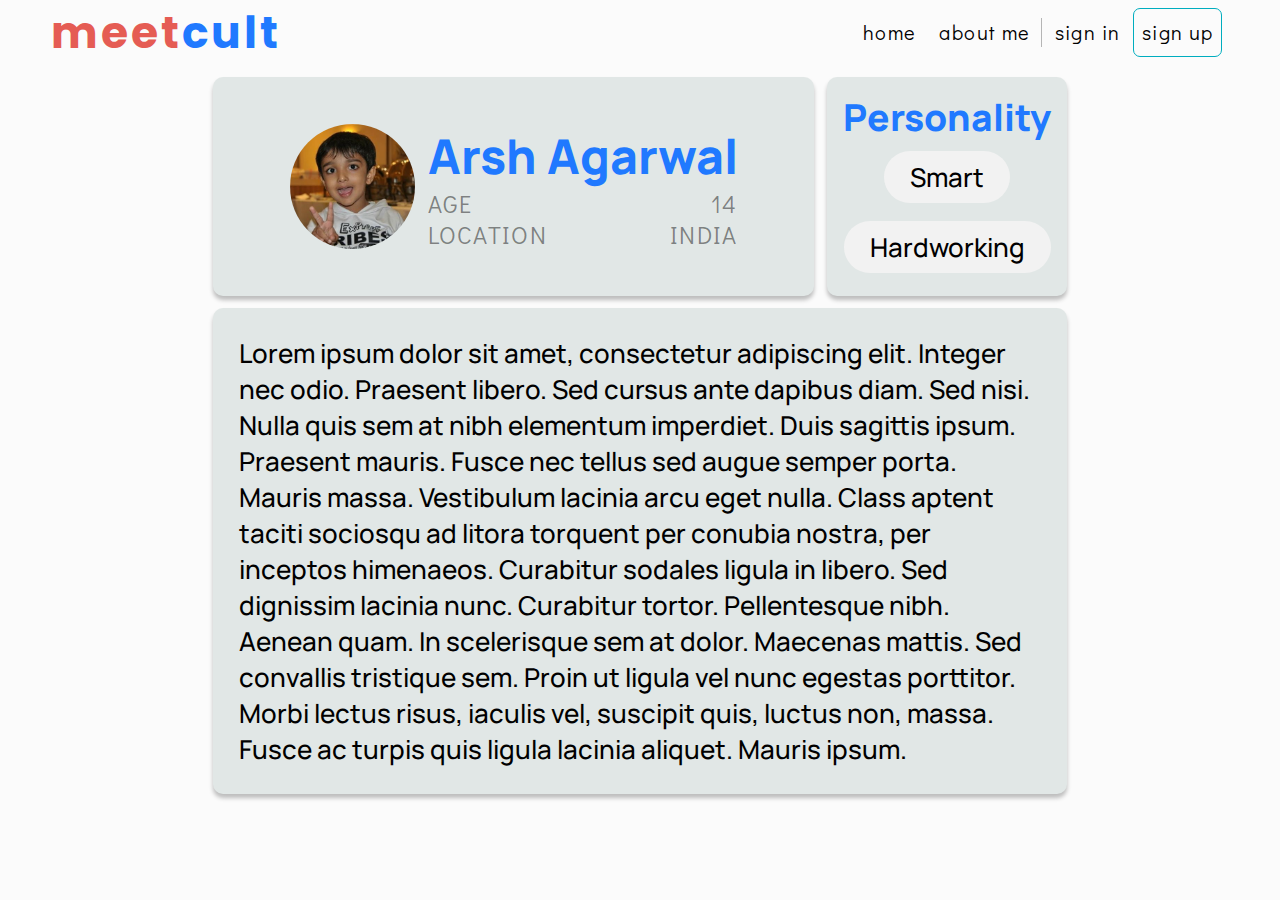
==== About Me Page/About Me.html @ 7e7bef9a "Add files via upload" ====
<!DOCTYPE html>
<html lang="en">
  <head>
    <meta charset="UTF-8" />
    <meta name="viewport" content="width=device-width, initial-scale=1.0" />
    <title>About Me</title>

    <!-- Link to files -->
    <link rel="stylesheet" type="text/css" href="style.css" />
    <link rel="stylesheet" type="text/css" href="/global.css" />
    <script src="/loadTime.js"></script>

    <!-- Google Fonts (Poppins, Didact Gothic)-->
    <link rel="preconnect" href="https://fonts.googleapis.com" />
    <link rel="preconnect" href="https://fonts.gstatic.com" crossorigin />
    <link
      href="https://fonts.googleapis.com/css2?family=Manrope:wght@300;500;800&family=Didact+Gothic&family=Open+Sans&family=Poppins:wght@300;400;500;600;700&display=swap"
      rel="stylesheet"
    />
  </head>

  <body onload="loadTime()" style="background-color: #fbfbfb">
    <section id="header" class="header__class">
      <!-- Logo Div -->
      <div class="logo"></div>

      <!-- Navigation Div -->
      <div class="nav__div">
        <a href="/Landing Page/Landing Page.html" class="nav__link">home</a>
        <a href="#" class="nav__link">about me</a>
        <a href="/Sign In Page/Sign In.html" class="nav__link">sign in</a>
        <a href="/Sign Up Page/Sign Up 1.html" class="nav__link signUp">sign up</a>
      </div>
    </section>

    <div class="grid">
      <div class="mini__div">
        <img src="/assets/developer_pfp.jfif" alt="Photo of Developer" class="developer__photo" />

        <div class="age__personality__class">
          <h2 class="div__heading">Arsh Agarwal</h2>
          <div class="age__div">
            <p>AGE</p>
            <p>14</p>
          </div>
          <div class="location__div">
            <p>LOCATION</p>
            <p>INDIA</p>
          </div>
        </div>
      </div>

      <div class="personality__div">
        <h2 class="div__heading" style="font-size: 37px">Personality</h2>
        <p class="personality__pill">Smart</p>
        <p class="personality__pill">Hardworking</p>
      </div>

      <div class="detailed__para">
        <p>
          Lorem ipsum dolor sit amet, consectetur adipiscing elit. Integer nec odio. Praesent
          libero. Sed cursus ante dapibus diam. Sed nisi. Nulla quis sem at nibh elementum
          imperdiet. Duis sagittis ipsum. Praesent mauris. Fusce nec tellus sed augue semper porta.
          Mauris massa. Vestibulum lacinia arcu eget nulla. Class aptent taciti sociosqu ad litora
          torquent per conubia nostra, per inceptos himenaeos. Curabitur sodales ligula in libero.
          Sed dignissim lacinia nunc. Curabitur tortor. Pellentesque nibh. Aenean quam. In
          scelerisque sem at dolor. Maecenas mattis. Sed convallis tristique sem. Proin ut ligula
          vel nunc egestas porttitor. Morbi lectus risus, iaculis vel, suscipit quis, luctus non,
          massa. Fusce ac turpis quis ligula lacinia aliquet. Mauris ipsum.
        </p>
      </div>
    </div>
  </body>
</html>
---- About Me Page/style.css ----
:root {
  --photo_size: clamp(100px, 11vw, 125px);
}

body {
  background: rgba(251, 251, 251, 0.92);

  display: flex;
  flex-direction: column;
  align-content: center;
}

.grid {
  display: grid;
  justify-content: center;
  align-items: center;
  align-self: center;

  width: min-content;
  height: min-content;

  grid-template-columns: repeat(2, 1fr);
  grid-template-rows: 1fr 2fr;
}

.mini__div {
  width: max-content;
  height: 90%;

  padding: 3vh 6vw;
  margin-right: 1vw;

  display: flex;
  justify-content: center;
  align-items: center;
  align-self: center;

  background: #e1e7e6;
  box-shadow: 0px 4px 4px rgba(0, 0, 0, 0.25);
  border-radius: 10px;
}

.developer__photo {
  max-width: var(--photo_size);
  max-height: var(--photo_size);

  border-radius: 50%;

  margin-right: 1vw;
}

.div__heading {
  font-family: "Manrope";
  font-style: normal;
  font-weight: 800;
  font-size: 48px;
  color: #2079ff;
}

div.age__personality__class div {
  /* Text Formatting */
  font-family: "Didact Gothic";
  font-style: normal;
  font-weight: 400;
  font-size: 24px;
  letter-spacing: 0.055em;

  color: rgba(0, 0, 0, 0.45);

  /* Visual Formatting */
  display: flex;
  justify-content: space-between;
  flex-basis: 100%;
}

.personality__div {
  width: max-content;
  height: 90%;

  padding: 1em;

  background: #e1e7e6;
  box-shadow: 0px 4px 4px rgba(0, 0, 0, 0.25);
  border-radius: 10px;

  display: flex;
  flex-direction: column;
  justify-content: center;
  align-items: center;
}

.personality__pill {
  /* Text Formatting */
  font-family: "Manrope", sans-serif;
  font-weight: 500;
  font-size: 26px;

  color: #000000;

  padding: 8px 1em;

  /* Box Formatting */
  display: flex;
  flex-direction: row;
  align-items: center;

  margin-block: 1vh;

  background: #f2f2f2;
  border-radius: 56px;
}

.detailed__para {
  /* Text Formatting */
  font-family: "Manrope", sans-serif;
  font-weight: 500;
  font-size: 26px;

  color: #000000;

  /* Box Formatting */
  width: 100%;

  padding: 3vh 2vw;
  /* margin-top: 2vh; */
  /* margin-inline: 9.2vw; */

  display: flex;
  justify-content: center;
  align-items: center;
  align-self: center;

  grid-column: 1 / span 3;

  background: #e1e7e6;
  box-shadow: 0px 4px 4px rgba(0, 0, 0, 0.25);
  border-radius: 10px;
}
---- global.css ----
/* All Elements */
* {
  margin: 0;
  box-sizing: border-box;
}

/* Classes for Header */
.header__class {
  position: relative;
  margin: 0 4vw;
  display: flex;
  flex-direction: row;
  justify-content: space-between;
  align-items: center;
}

/* Class for Logo */
.logo {
  font-family: "Poppins", sans-serif;
  font-weight: 700;
  font-style: normal;
  font-size: 2.75em;

  letter-spacing: 0.07em;
}

.logo::before {
  content: "meet";
  color: #e55c54;
}

.logo::after {
  content: "cult";
  color: #2079ff;
}

/* Class For Header Links */
.nav__div {
  font-family: Didact Gothic;
  font-style: normal;
  font-weight: normal;
  font-size: 1.25em;

  display: flex;
  align-items: center;
  text-align: center;
  justify-content: space-between;

  line-height: 1.625em;
  letter-spacing: 0.07em !important;
}

.nav__link {
  text-decoration: none;
  color: black;

  box-sizing: border-box;

  transition: ease-out 0.3s;

  margin: 0.5vw;
}

.nav__link:nth-child(2) {
  line-height: 1vh;
  border-right: 1px solid rgba(0, 0, 0, 0.28);

  padding: 0.8vw;
}

/* Sign Up Button Border */
.signUp {
  border: 1px solid #00adbf !important;

  padding: 0.6vw;
  border-radius: 7px;

  transition: ease-out 0.3s;
  position: relative;
  z-index: 1;
}

/* Link Animations */
.nav__link:hover {
  color: #e2443c;
  transition: ease 0.4s;
}

/* Sign Up Button Animation */
.signUp:hover {
  color: #fff;
  cursor: pointer;
}

.signUp:before {
  transition: 0.5s all ease;
  position: absolute;
  top: 0;
  left: 50%;
  right: 50%;
  bottom: 0;
  opacity: 0;
  content: "";
  background-color: #00adbf;
}

.signUp:hover:before {
  transition: 0.5s all ease;
  left: 0;
  right: 0;
  opacity: 1;
  z-index: -1;
}

a:active {
  color: red;
}
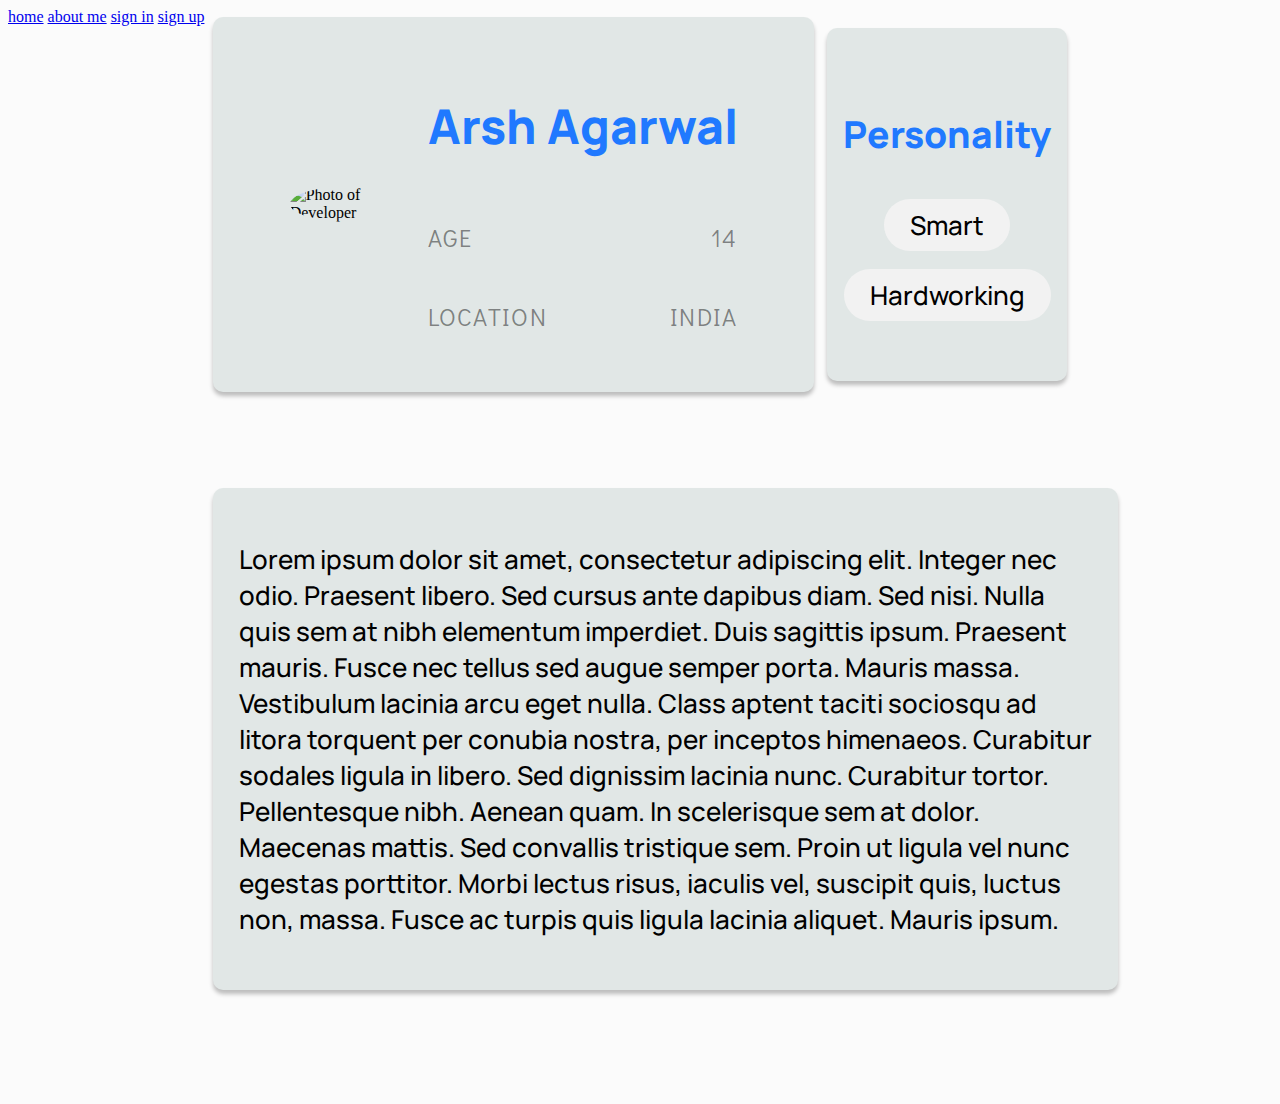
==== commit cfc483fd: "Fixed Links" ====
--- a/About Me Page/About Me.html
+++ b/About Me Page/About Me.html
@@ -7,8 +7,8 @@
 
     <!-- Link to files -->
     <link rel="stylesheet" type="text/css" href="style.css" />
-    <link rel="stylesheet" type="text/css" href="/global.css" />
-    <script src="/loadTime.js"></script>
+    <link rel="stylesheet" type="text/css" href="/Final-Website-Pages/global.css" />
+    <script src="/Final-Website-Pages/loadTime.js"></script>
 
     <!-- Google Fonts (Poppins, Didact Gothic)-->
     <link rel="preconnect" href="https://fonts.googleapis.com" />
@@ -26,16 +26,22 @@
 
       <!-- Navigation Div -->
       <div class="nav__div">
-        <a href="/Landing Page/Landing Page.html" class="nav__link">home</a>
-        <a href="#" class="nav__link">about me</a>
-        <a href="/Sign In Page/Sign In.html" class="nav__link">sign in</a>
-        <a href="/Sign Up Page/Sign Up 1.html" class="nav__link signUp">sign up</a>
+        <a href="/Final-Website-Pages/Landing Page/Landing Page.html" class="nav__link">home</a>
+        <a href="/Final-Website-Pages/About Me Page/About Me.html" class="nav__link">about me</a>
+        <a href="/Final-Website-Pages/Sign In Page/Sign In.html" class="nav__link">sign in</a>
+        <a href="/Final-Website-Pages/Sign Up Page/Sign Up 1.html" class="nav__link signUp"
+          >sign up</a
+        >
       </div>
     </section>
 
     <div class="grid">
       <div class="mini__div">
-        <img src="/assets/developer_pfp.jfif" alt="Photo of Developer" class="developer__photo" />
+        <img
+          src="/Final-Website-Pages/assets/developer_pfp.jfif"
+          alt="Photo of Developer"
+          class="developer__photo"
+        />
 
         <div class="age__personality__class">
           <h2 class="div__heading">Arsh Agarwal</h2>
